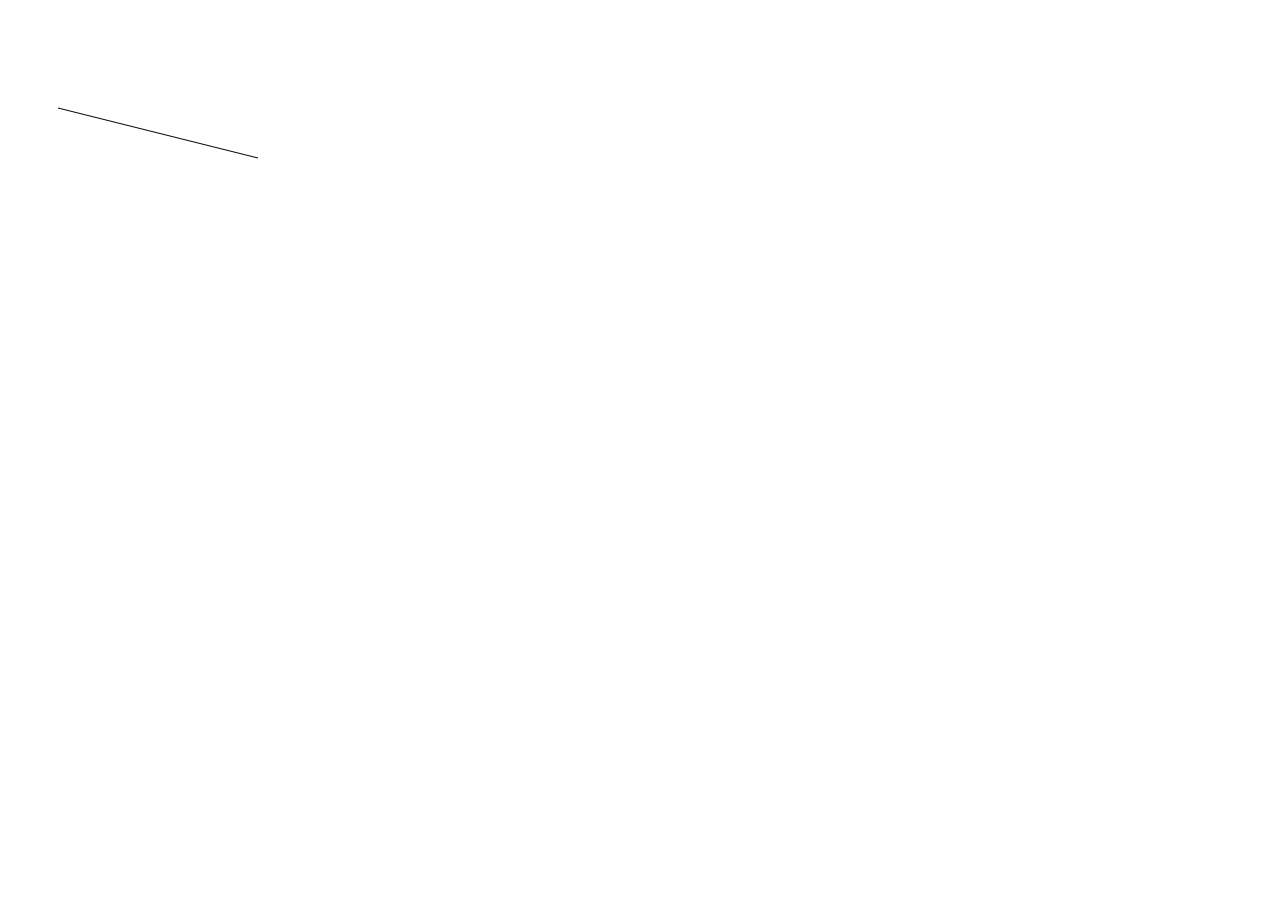
==== canvas/canvas.html @ aa495781 "canvas demo" ====
<!DOCTYPE html>
<html lang="en">
<head>
  <meta charset="UTF-8">
  <meta name="viewport" content="width=device-width, initial-scale=1.0">
  <meta http-equiv="X-UA-Compatible" content="ie=edge">
  <title>Document</title>
</head>
<body>
  <canvas id="exampleCanvas" width="500" height="300">
  
    <!-- OPTION 1: leave a message here if browser doesn't support canvas -->
    <p>Your browser doesn’t currently support HTML5 Canvas. Please check caniuse.com/#feat=canvas for information on browser support
      for canvas.</p>
  
    <!-- OPTION 2: put fallback content (text, image, Flash, etc.) 
                   if the browser doesn't support canvas -->
  
  </canvas>
  <script>
   var canvas = document.getElementById('exampleCanvas'), 
   context = canvas.getContext('2d');

   context.beginPath(); context.moveTo(50, 100); context.lineTo(250, 150); context.stroke();
  </script>
</body>
</html>
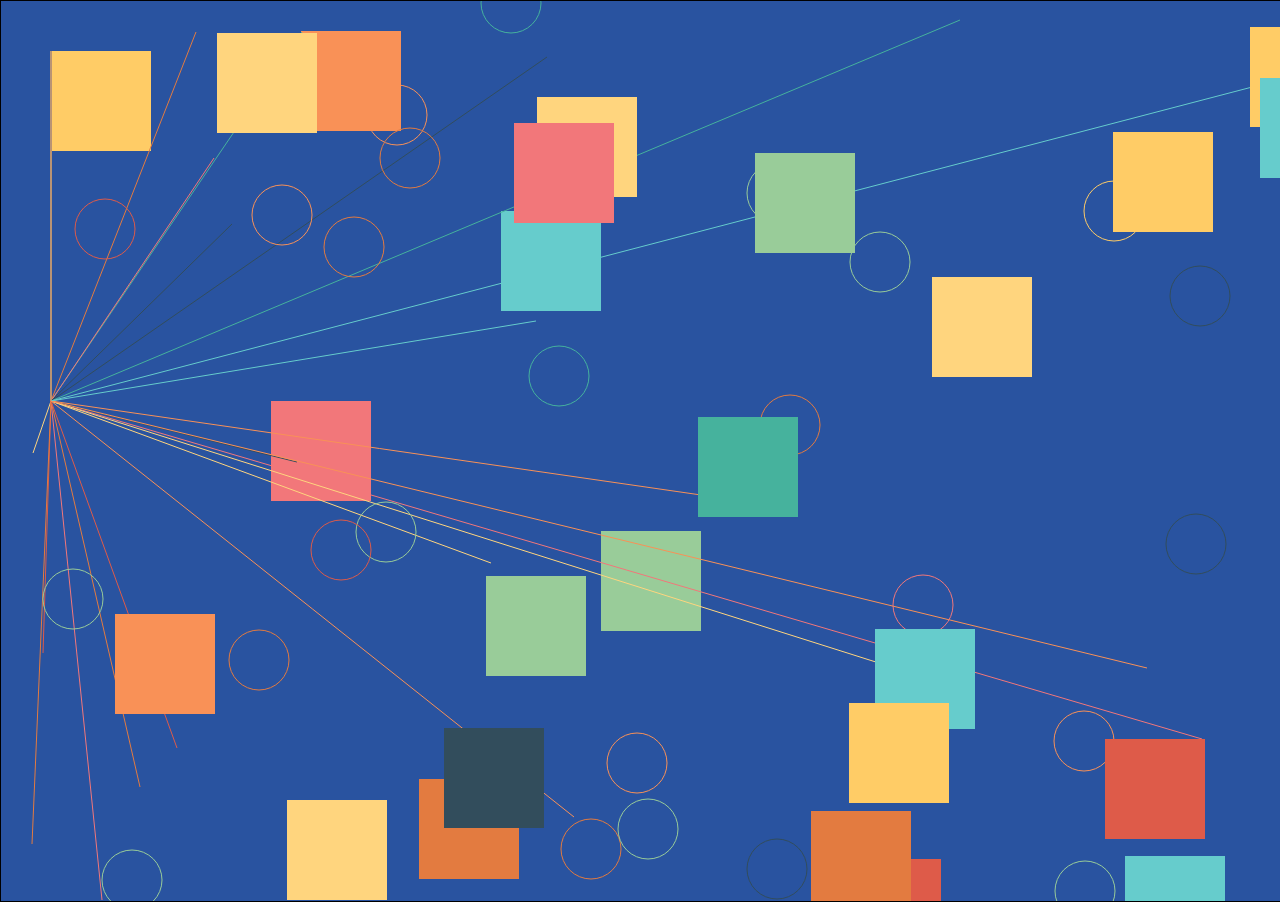
==== commit c1054a9c: "Random lines, circles, rectangles" ====
--- a/canvas/canvas.html
+++ b/canvas/canvas.html
@@ -4,25 +4,19 @@
   <meta charset="UTF-8">
   <meta name="viewport" content="width=device-width, initial-scale=1.0">
   <meta http-equiv="X-UA-Compatible" content="ie=edge">
-  <title>Document</title>
+  <title>Canvas Resize</title>
+  <style type="text/css">
+  canvas {
+    border: 1px solid black;
+    background: #2953a0;
+  }
+  body {
+    margin: 0;
+  }
+  </style>
 </head>
 <body>
-  <canvas id="exampleCanvas" width="500" height="300">
-  
-    <!-- OPTION 1: leave a message here if browser doesn't support canvas -->
-    <p>Your browser doesn’t currently support HTML5 Canvas. Please check caniuse.com/#feat=canvas for information on browser support
-      for canvas.</p>
-  
-    <!-- OPTION 2: put fallback content (text, image, Flash, etc.) 
-                   if the browser doesn't support canvas -->
-  
-  </canvas>
-  <script>
-   var canvas = document.getElementById('exampleCanvas'), 
-   context = canvas.getContext('2d');
-
-   context.beginPath(); context.moveTo(50, 100); context.lineTo(250, 150); context.stroke();
-  </script>
+  <canvas></canvas>
+  <script src="canvas1.js"></script>
 </body>
-</html>
-  +</html>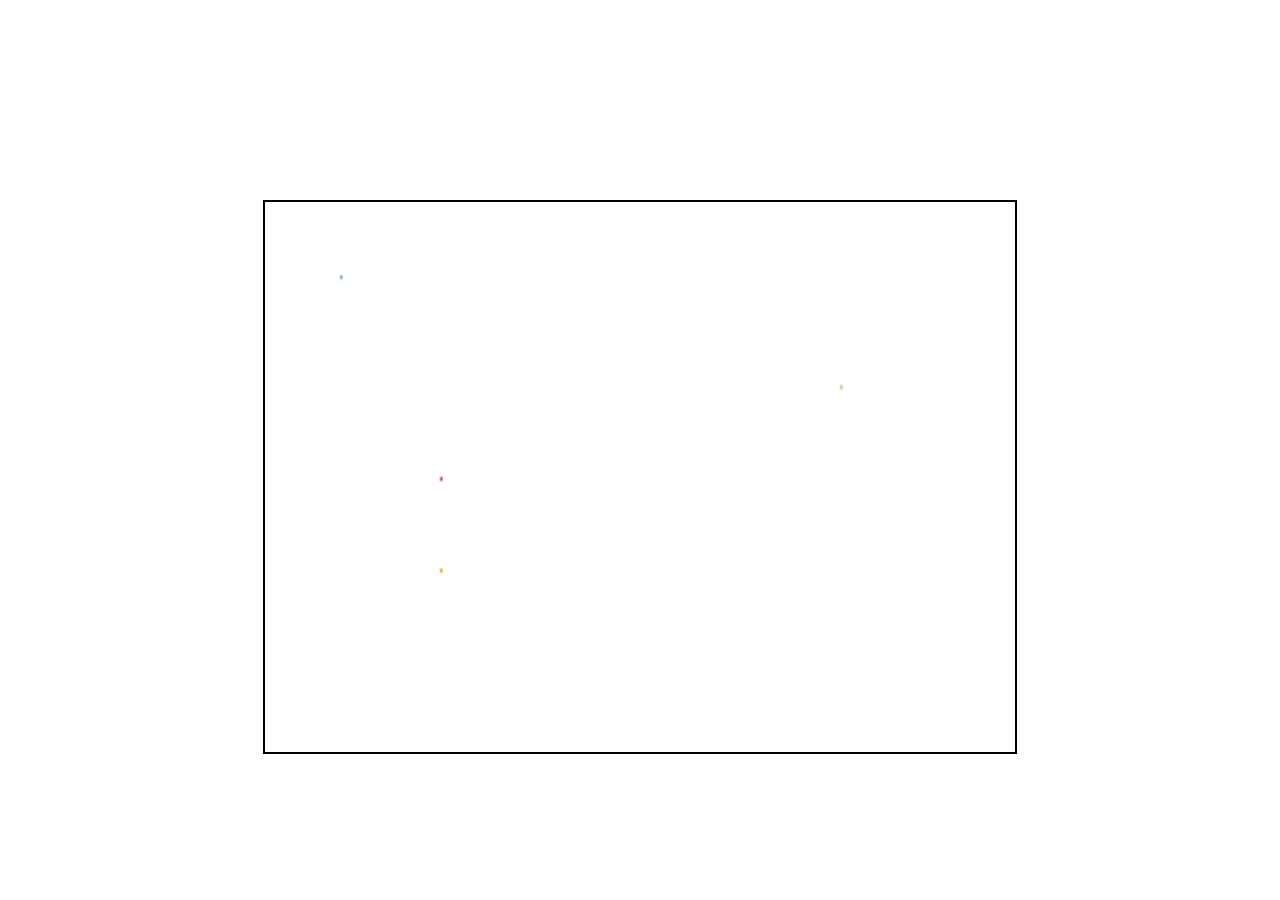
==== commit b94725bd: "get/set pixel funcs" ====
--- a/canvas/canvas.html
+++ b/canvas/canvas.html
@@ -7,8 +7,14 @@
   <title>Canvas Resize</title>
   <style type="text/css">
   canvas {
-    border: 1px solid black;
-    background: #2953a0;
+    background:white;
+    border: 2px solid black;
+    display: block;
+    height: 550px;
+    margin: auto;
+    margin-top: 200px;
+    padding: 0;
+    width: 750px;
   }
   body {
     margin: 0;
@@ -16,7 +22,7 @@
   </style>
 </head>
 <body>
-  <canvas></canvas>
-  <script src="canvas1.js"></script>
+  <canvas id="my-canvas"></canvas>
+  <script src="pixelCanvas.js"></script>
 </body>
 </html>